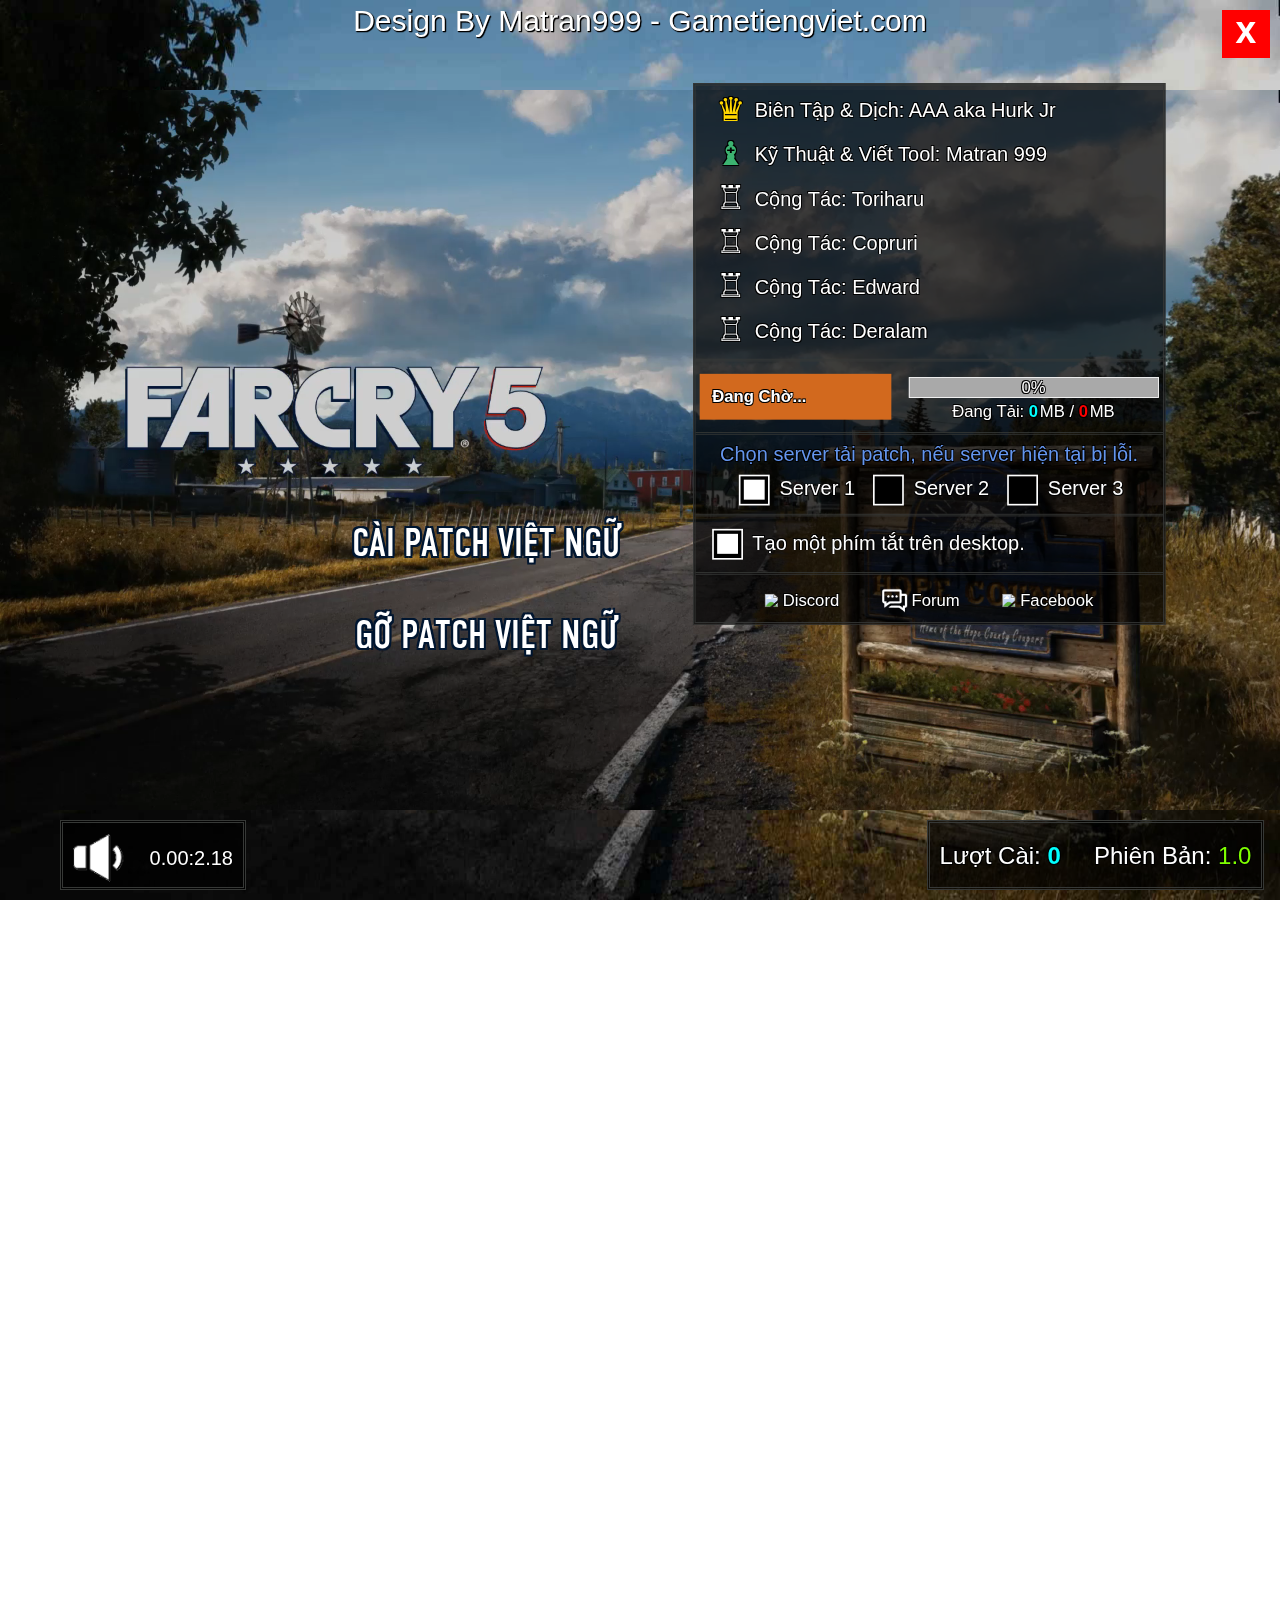
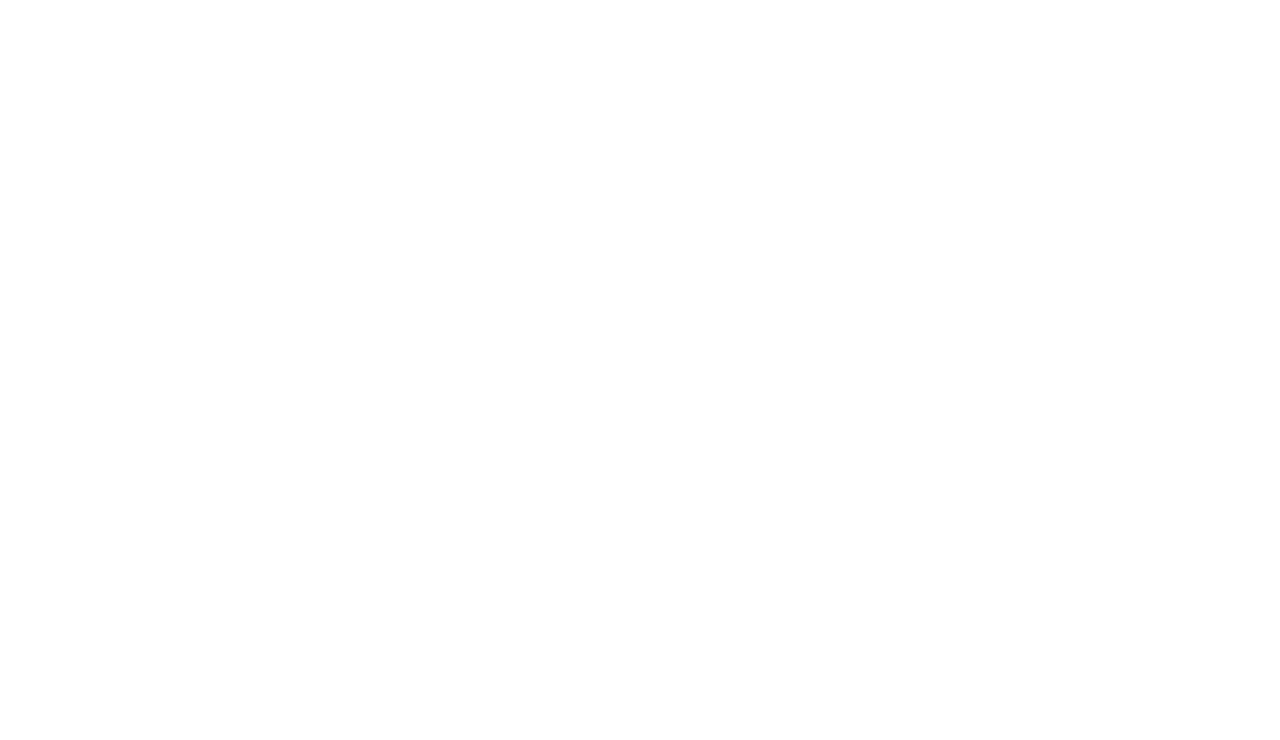
==== Index.html @ 15be2b69 "Add files via upload" ====
<!DOCTYPE html>
<html>
<head>
	<meta http-equiv="Content-Type" content="text/html; charset=utf-8">
	<meta name="viewport" content="width=device-width, initial-scale=1.0, maximum-scale=1.0, user-scalable=no, shrink-to-fit=no">
	<title>FAR CRY 5 VIỆT NGỮ</title>
	<link rel="stylesheet" type="text/css" href="style.css?323">
	<script type="text/javascript" src="jquery.min.js"></script>
</head>
<body>
	<div class="bg">
		<div class="titlebar">
			<div class="copyright hover-link" onclick="matran999()"><span>Design By Matran999 - Gametiengviet.com</span></div>
			<div id="-3" title="Thoát Patch" class="close-btn">ˣ</div>
		</div>
		<div class="slide">
			<div class="body-slide">
				<!--
				<img draggable="false" id="img1" class="imgslide active" src="1.jpg">
				-->
				<img class="poster" src="intro.jpg" />
				<video id="video" playsinline autoplay loop>
					<source src="video.mp4" type="video/mp4">
					<img draggable="false" id="img1" src="intro.jpg" />
				</video>
			</div>
			<div class="content">			
				<div class="rowButton">
					<ul class="button-run">
						<li id="RunPatch" class="btn btn-patch" title="Nhấn để cài đặt tiếng việt cho game Sleeping Dogs" onclick="RunCheck()">
							CÀI PATCH VIỆT NGỮ
							<span class="bk-hover">a</span>
						</li>
						<!--
						<li id="-3" title="Nhấn để đóng patch lại." class="btn btn-exit">THOÁT RA</button>
						-->
						<li id="Backup" title="Nhấn để gỡ patch đã cài trong máy." onclick="RemovePatch(false)" class="btn btn-backup">
							GỠ PATCH VIỆT NGỮ
							<span class="bk-hover">a</span>
						</li>
					</ul>
				</div>
				<div class="row-content row3">
					<div class="row-top row-top1 active">		
						<ul class="text-block list-credit name-member">
							<li class="hover-link"><span alt="icont king">♛</span><span class="animate tipso_style" title="Dịch và biên tập toàn bộ dự án.">Biên Tập &amp; Dịch: AAA aka Hurk Jr</span></li>
							<li class="hover-link"><span alt="icont statue">♝</span><span class="animate tipso_style" title="Hack và viết tool.">Kỹ Thuật &amp; Viết Tool: Matran 999</span></li>
							<li class="hover-link"><span alt="icont rook">♖</span><span class="animate tipso_style" title="Công thần đã theo Leader từ ngày đầu, chịu trách nhiệm dịch phụ đề thoại khu John">Cộng Tác: Toriharu</span></li>
							<li class="hover-link"><span alt="icont rook">♖</span><span class="animate tipso_style" title="Chịu trách nhiệm dịch phụ đề khu Jacob">Cộng Tác: Copruri</span></li>
							<li class="hover-link"><span alt="icont rook">♖</span><span class="animate tipso_style" title="Chịu trách nhiệm dịch phụ đề khu Faith">Cộng Tác: Edward</span></li>
							<li class="hover-link"><span alt="icont rook">♖</span><span class="animate tipso_style" title="Chịu trách nhiệm dịch phụ đề HUD.">Cộng Tác: Deralam</span></li>
						</ul>		
						<ul class="list-console">
							<li class="ConsoleText Console-content">
								<span class="Text-Info"><b id="dot-write" class="dot-load">Đang Chờ...</b></span>
							</li>						
							<li class="ConsoleBody Console-content">
								<label class="progress-bar">
									<span class="percent-background">H</span>
									<span class="percent-number">0%</span>
								</label>
								<label class="download-load">
									<span class="Text-download">Đang Tải: <small title="Dung lượng đang tải" class="number-download">0</small>MB / <small title="Dung lượng gốc của file." class="number-limit">0</small>MB</span>
								</label>
							</li>
						</ul>
						<!--
						<ul class="text-block list-server list-version">
							<li class="title-server">Phiên bản game hiện tại của bạn.</li>
							<li class="select-server">
								<label title="Dùng cho bản steam." class="server-item version1" onclick="checkRadio(this)">
									<span class="input-checkbox check-version active" alt="1"><span>a</span></span> Bản Steam
								</label>
								<label title="Dùng cho bản crack." class="server-item version2" onclick="checkRadio(this)">
									<span class="input-checkbox check-version" alt="2"><span>a</span></span> Bản Thuốc
								</label>
							</li>
						</ul>
						-->
						<ul class="text-block list-server list-credit">
							<li class="title-server">Chọn server tải patch, nếu server hiện tại bị lỗi.</li>
							<li class="select-server">
								<label title="Chọn server 1 để tải patch." class="server-item server1" onclick="checkRadio(this)">
									<span class="input-checkbox check-server active" alt="1"><span>a</span></span> Server 1
								</label>
								<label title="Chọn server 2 để tải patch." class="server-item server2" onclick="checkRadio(this)">
									<span class="input-checkbox check-server" alt="2"><span>a</span></span> Server 2
								</label>
								<label title="Chọn server 3 để tải patch." class="server-item server3" onclick="checkRadio(this)">
									<span class="input-checkbox check-server" alt="3"><span>a</span></span> Server 3
								</label>
							</li>
						</ul>	
						<div class="select-input">
								<label title="Sau khi cài patch xong, sẽ tạo một phím tắt ngoài desktop." class="server-item desktop-check" onclick="checkBox(this)">
									<span class="input-checkbox check-desktop active"><span>a</span></span> Tạo một phím tắt trên desktop.
								</label>
						</div>
						<ul class="list-link">
							<li title="Nhấn để truy cập discord Gametiengviet.&#10;Nếu bạn cần hỗ trợ về vấn đề cài patch việt ngữ." id="discord" onclick="Goto(1)" class="btn-text item-link"><img src="discord.png" /> <span>Discord</span></li>
							<li title="Nhấn để truy cập diễn đàn Gametiengviet" id="forum" onclick="Goto(2)" class="btn-text item-link"><img src="forum.png" /> <span>Forum</span></li>
							<li title="Nhấn để truy cập facebook Gametiengviet" id="facebook" onclick="Goto(3)" class="btn-text item-link"><img src="face.png" /> <span>Facebook</span></li>
						</ul>
					</div>
					<div class="row-top row-top2">
						<p class="title-row">Nội Dung Và Quy Định<span title="Nhấn để đóng bảng quy định lại." class="close-faq" onclick="closeFaq(this)">ˣ</span></p>
						<div class="text-block text-box text-scroll faq-scroll">
							<div class="content-faq">
								<h3>Hỏi Đáp</h3>
								Để đảm bảo mọi người hiểu rõ về dòng Soul, cũng như Dark Soul III thì mình đã dựa trên bản Nhật ngữ của game ( hãng  FormSoftware có trụ sở chính tại Nhật ). Nên đây hứa hẹn sẽ là một trải nghiệm hoàn toàn mới và vì thế sẽ có rất nhiều câu hỏi xoay quanh về vấn đề này ( Q & A) :<br><br>
								Q1. Tại sao tác giả lại sử dụng rất nhiều từ Hán Việt trong bản dịch này?<br><br>
								A1. Do bị giới hạn về số lượng ký tự trong một câu và nội dung mang rất nhiều hàm ý nên Việt Ngữ (tức dịch theo lối word by word) sẽ không đảm bảo được chất lượng tốt nhất cho các bạn chính vì thế để đảm bảo  NGẮN GỌN và SÚC TÍCH nên mình đã sử dụng từ Hán Việt cho bản dịch này.<br><br>
								Q2. Ad có thể giữ nguyên tên của trang bị và địa danh trong game không?<br><br>
								A1. Không. Vì mình muốn VIỆT HÓA HOÀN TOÀN và để mọi người hiểu được ý nghĩa của từng trang bị và địa danh trong game một cách trọn vẹn nhất. Ví dụ như : anh dương nêu ví dụ nha :3 Nhưng mình sẽ cố gắng tạo một list đối chiếu giữa từ gốc và bản dịch để các bạn tiện theo dõi và tìm hiểu.<br><br>
								Q3. Hình như tác giả không đón nhận góp ý của mọi người thì phải?<br><br>
								A3. Không hẳn là như vậy. Ngay từ đầu, mình đã dịch game theo bản tiếng Nhật, mình muốn trình bày demo cho mọi người để xem thái độ đón nhận của cộng đồng như thế nào. Vốn dĩ cộng đồng đã quen sử dụng bản eng, và giữa hai bản dịch eng và nhật tùy chỗ sẽ có sự sai khác. Không phải tự nhiên mà mình chọn bản dịch tiếng Nhật để dịch, mà bởi vì chính nhà sản xuất cũng từ bản Nhật mới dịch ra bản tiếng Anh. Đây là một tựa game hướng đến thị trường Tây  u, nhưng đừng vì thế mà áp đặt nó vào một khuôn mẫu là nó ở bối cảnh này, phải nói chuyện như thế kia. Hơn nữa, bản Nhật có sự tương đồng với tiếng Việt ở mặt ngôn từ và ngữ nghĩa hơn là bản eng.
								<h3>Quy Định</h3>
								Patch VH này hoàn toàn miễn phí không kinh doanh dưới mọi hình thức.<br><br>
								Bản dịch thích hợp dùng trên bản Stream nhưng lưu ý:<br><br>
								Đây là MOD nên để tránh tình trạng bị ban hay mất acc nên chơi offline, nếu bị ban thì tụi mình không chịu trách nhiệm.<br><br>
								Khi cài mod vào, game sẽ chơi trên một file save mới.
							</div>
						</div>
						<div class="agree-faq">
							<label title="Bạn nên đọc kỹ quy định rồi hãy đồng.&#10;Khi bạn đã đọc xong, chúng tôi không chịu trách nhiệm nếu bạn làm sai với quy định được đề ra." class="server-item agree-check" onclick="checkBox(this)">
								<span class="input-checkbox check-faq"><span>a</span></span> Tôi đã đọc và đồng ý với quy định trên.
							</label>
						</div>
					</div>
				</div>
			<div class="fotter-row">
				

				<div class="music-row" title="Far Cry 5 - Oh John (feat.Charlie Mtn.)">
					<div class="speaker playmusic" onclick="playMusic(this)">
						<img src="1.gif" title="Đang phát nhạc..." class="gifImg Gif1" />
						<img src="2.gif" title="Đã tắt nhạc." class="gifImg Gif2" />
					</div>
					<audio id="player" autoplay>
							<source src="music.mp3" type="audio/mp3" />
					</audio>
					<div class="authorMusic text-block">
						<div class="progress-music"></div>
						<div class="TimeClap">
							<span class="time-run"></span>
							<span class="time-duration"></span>
						</div>
					</div>
				</div>

				<div class="version-row">
					<div class="text-version text-block count-down">Lượt Cài: <span class="count-download">0</span></div>
					<div class="text-version text-block">Phiên Bản: <span class="number-version">1.0</span></div>
				</div>
			</div>
		</div>
	</div>
	<div class="popup-layout" title="Nhấn để đóng thông báo." onclick="popupClick(this)">
		<div class="content-popup">
			<div class="content-popup-page">
				<div class="title-content">Thông Báo</div>
				<div class="tab-content"></div>
			</div>
			<div class="loading-popup-page">
				<img class="loading-img" src="loading.gif"/>
				<div class="content-loading">Vui lòng chờ trong giây lát...</div>
			</div>
		</div>
	</div>
	<div class="hide-data" style="display:none">
		<input type="hidden" id="version-old" value="1.0" />
		<input type="hidden" id="server1" value="" />
		<input type="hidden" id="server2" value="" />
		<input type="hidden" id="server3" value="" />
		<input type="hidden" id="forum" value="" />
		<input type="hidden" id="location" value="" />
		<input type="hidden" id="zipname" value="" />
		<input type="hidden" id="sizeFile" value="" />
		<input type="hidden" id="listFile" value="" />
		<input type="hidden" id="version-new" value="" />
		<input type="hidden" id="version-game" value="1" />
		<input type="hidden" id="version-crack" value="0" />
		<textarea id="JSON" /></textarea>
	</div>
</body>
<script type="text/javascript" src="script.js"></script>
<!--


Dark Soul 3||1.0||- Fix lỗi chính tả.<lf>- Dịch những từ thiếu sót<lf>- Fix lỗi loot đồ<lf>- Cập nhật nội dung text mới.||Đã có bản update mới dành cho Dark Soul 3.<lf>Phiên bản hiện tại là: 1.0. <lf>Các bạn nên cập nhật lên bản mới nhất để có trải nghiệm tốt hơn.<lf><lf>* Nội dung cập nhật mới:<lf>- Fix lỗi chính tả.<lf>- Dịch những từ thiếu sót<lf>- Fix lỗi loot đồ<lf>- Cập nhật nội dung text mới.||||||||254125||https://gametiengviet.com/threads/dying-light-viet-hoa.3678/#post-34874||5.2||
-->
</html>
---- style.css ----
@font-face {
  font-family: 'Sleeping Dog';
  src: url('SD.ttf'); /* IE9 Compat Modes */
}

@font-face {
	font-family: 'Segoe Chess';
  src: url('chess.ttf');
}

@media only screen and (max-width: 900px) {
	.rowButton {
			left: 20px!important;
			top: 66px!important;
	}

	.row3 {
			right: -145px!important;
			top: -85px!important;
	}

	.music-row {
			display: none;
	}
}

*{margin:0;-moz-user-select:none;-khtml-user-select:none;-webkit-user-select:none;-ms-user-select:none;user-select:none;transition:all .3s}
.bg{width:100%;height:100%;display:block}
.titlebar{width:100%;height:50px;position:absolute;top:0;left:0;z-index:10}
.close-btn{opacity:1;display:block;position:absolute;right:10px;background:red;text-align:center;top:10px;line-height: 32px;color:#fff;font-weight:700;font-size: 55px;padding:10px 13px;cursor:pointer;z-index:99;height: 26px;border: 1px solid transparent;}
.close-btn:hover{background:#000;border-color: white;}
.imgslide{position:absolute;left:0;top:0;transition:all .7s;opacity:0}
.slide{position:absolute;background:#000;left:0;right:0;height:100%}
body{width:100%;height:100%;display:block;overflow:hidden;float:left;position: absolute;scrollbar-face-color:#6495ed;scrollbar-arrow-color:#6495ed;scrollbar-track-color:#000;scrollbar-shadow-color:##6495ed;scrollbar-highlight-color:#6495ed;scrollbar-3dlight-color:grey;scrollbar-darkshadow-Color:#202020;scrollbar-width:thin;Font-family:"Source Sans Pro","Source Sans Pro","Helvetica Neue",Helvetica,Arial,sans-serif}
.imgslide.active{opacity:0}
img[id*=img].active{opacity:1;z-index:2;left:0!important;transform:scale(1)!important;top:0!important;width:100%!important;right:0!important}
#img2{transform:scale(.1)}
#img3{top:9999px}
#img4{width:0}
#img5{transform:rotate(90deg)}
#img7{transform:skewY(45deg)}
#img6{left:9999px}
#img8{transform:scaleX(1.5)}
#img9{transform:scale(5)}
.row-content{width:30%;display:block;height:100%;margin-right:20px;position:absolute;left:2%;top:5%;}
.content{text-align:center;position:absolute;z-index:5;left:0;right:0;top:0;bottom:0;font-size:40px;color:#fff;padding:10px;text-shadow:-1px -1px 0 #000,1px -1px 0 #000,-1px 1px 0 #000,1px 1px 0 #000}
.row2{left:35%}
.row3{right:20px;left:auto;width:600px;height:auto;top:unset;top:100px}
.title-row{font-size:40px;padding:5px;color:#6495ed;text-shadow:-1px -2px 0 #000,2px -2px 0 #000,-1px 2px 0 #000,2px 2px 0 #000}
.text-block{text-align:left;font-size:24px;color:#fff;padding:5px;text-shadow:-1px -1px 0 #000,1px -1px 0 #000,-1px 1px 0 #000,1px 1px 0 #000}
.text-box.text-scroll{color:#fff;font-size:24px;padding:10px;overflow:auto;text-align:left;text-shadow:-1px -1px 0 #000,1px -1px 0 #000,-1px 1px 0 #000,1px 1px 0 #000;}
.list-credit{font-size:24px;border-bottom:3px double #363836;list-style-type:none}
.select-input{text-align:left;padding:10px;font-size:24px;line-height:32px;border-bottom:3px double #363836}
.label-shorcut{position:relative;cursor:pointer!important}
#checkShortcut{visibility:hidden;zoom:2;cursor:pointer!important;position:relative;z-index:9;margin-right:10px}
.check-bak{background:#000;width:25px;height:25px;position:absolute;left:0;top:1px;border:2px solid #fff}
input[type=checkbox]:checked+span:after{content:"";background:#fff;width:19px;height:19px;position:absolute;top:3px;left:3px}
.btn{width:350px;border:0;cursor:pointer;font-size:40px;text-shadow: 2px 0px #001630, -2px 0px #001630, -2px -2px #001630, 2px -2px #001630, 2px 2px #001630, -2px 2px #001630;color: white;/* padding:10px; */background:rgba(255,242,164,0);border:2px solid transparent;border-color:rgba(255,242,164,0);border-radius:13px;text-align: center;position: relative;height: 63px;margin-bottom: 25px;}
.button-run{display:block;padding:10px;margin-top:15px;width:100%;bottom:0;box-sizing:border-box;list-style-type:none;font-family:"Sleeping Dog"}
.btn:hover .bk-hover, .RunDL .bk-hover{border: 2px solid rgba(255,242,164,0.6);background: rgba(255,242,164,.3);opacity: 1;border-radius: 0;}
.text-faq{height:55%;max-height:55%;overflow:auto}
.fotter-row{position:absolute;bottom:10px;width:100%;height:70px;z-index:6}
.speaker.playmusic .Gif2{display:none}
.speaker{position:absolute;left:3%;padding:5px;cursor:pointer;z-index:10}
.gifImg{width:60px}
.speaker .Gif1{display:none}
.speaker.playmusic .gifImg.Gif1{display:block}
.authorMusic{width:100%;overflow:hidden;font-size:20px;padding-left:100px;display:block}
.progress-music{position:absolute;top:0;left:0;background:#008b8b;color:#008b8b;text-shadow:none;bottom:0;z-index:2}
marquee{position:relative;z-index:6}
.TimeClap{position:absolute;right:0;top:0;z-index:7;line-height:70px;padding: 0 10px;}
.marquee{display:block;width: 500px;line-height: 60px;position:absolute;animation:marquee 10s linear infinite;z-index:9;white-space:nowrap;font-size: 24px;}
.music-row{position:absolute;top:0;bottom:0;width: 180px;left:50px;background:rgba(0,0,0,.7);border:3px double #363836;}
.version-row{position:absolute;right:2%;top:0;bottom:0;background:rgba(0,0,0,.7);border:3px double #363836;line-height:45px}
.text-version{padding:10px}
.number-version{color:#7fff00}
.copyright{font-size:30px;margin-top:4px;position:relative;z-index:11;text-align:center;color:#fff;text-shadow:1px 1px 1px #000,1px 1px 1px #000,1px 1px 1px #000;cursor:pointer}
.list-console{list-style-type:none;padding-left:0;margin-top:5px;border-bottom:3px double #363836;font-size:20px;width:100%;bottom:20px;padding:5px 0}
.Text-Run{text-align:left}
.ConsoleText.Console-content{text-align:left;display:inline-block;vertical-align:middle;}
.Text-Info{display: inline-block;background:#d2691e;margin-bottom:5px;margin-right:5px;padding:15px;width: 200px;text-align: left;min-height:25px}
.Text-Run{display:inline;padding:5px}
.progress-bar{display:block;background:#a9a9a9;border:1px solid;margin-bottom:5px;position:relative}
.percent-number{display:block;position:relative;z-index:9}
.percent-background{display:block;width:0%;background:#dc143c;position:absolute;color:transparent;text-shadow:none}
.count-download,.number-download{color:#0ff;font-size:inherit;font-weight:700;padding-right:2px}
.number-limit{color:red;font-size:inherit;font-weight:700;padding-right:2px}
.list-server{list-style-type:none;border-bottom:3px double #363836;min-height:inherit}
.server-item{display:block;padding:5px;cursor:pointer;line-height:normal}
.list-server.list-credit .select-server{text-align:center}
.checkbox{transform:scale(1.8);margin:0 5px}
.server-item:hover{background:#7c7b7b!important}
.input-checkbox{font-size:0;display:inline-block;background:#000;vertical-align:middle;margin:0 5px;border:2px solid;padding:4px;height:25px}
.input-checkbox span{display:inline-block;width:25px;height:24px}
.input-checkbox.active span{background:#fff}
.popup-layout.loading,.popup-layout.text-alert{z-index:9;opacity:1}
.popup-layout{position:fixed;top:0;left:0;bottom:0;right:0;z-index:10;background:rgba(0,0,0,.7);z-index:0;opacity:0;text-align:center}
.content-popup{position:absolute;display:block;left:0;right:0;top:33%;text-align:center}
.content-popup-page,.loading-popup-page{padding:10px;border:4px solid #fff;border-radius:12px;background:#4b525d;transform:scale(.1);opacity:0;z-index:-1;max-width:500px;margin:0 auto}
.content-loading{font-size:31px;color:#fff}
.copyright:hover{color:#20b2aa}
.url-forum{display:block;cursor:pointer;color:#ff8c00;font-size:20px;padding:5px;text-align:center;text-decoration:underline}
.url-forum:hover{color:#5f9ea0}
.popup-layout.loading .loading-popup-page{transform:scale(1);opacity:1;z-index:9}
.tab-content{color:#fff;font-size:20px;word-wrap:break-word;-ms-word-wrap:break-word}
.text-alert .content-popup-page{transform:none;opacity:1;z-index:9;position:relative;max-width:400px;word-break:break-word;margin:0 auto}
.popup-layout.text-alert{cursor:pointer}
.title-content{border-bottom:2px dashed #fff;font-size:30px;color:#7fff00;margin-bottom:10px;padding:5px}
.tleft{text-align:left}
.text-version{display:inline-block}
.agree-faq{bottom:0;font-size:25px;width:100%;z-index:20;}
.content-faq h3{margin:10px 0;color:#7fff00}
.list-console li{padding:5px}
.list-link{list-style-type:none;padding:0;margin:5px;line-height:34px;padding-bottom:4px}
.list-link li{display:inline-block;font-size:20px;margin:0 20px;cursor:pointer}
.list-link li img{width:30px;vertical-align:middle}
.title-list{display:block!important}
.list-link li span{vertical-align:middle}
.list-link li:hover{color:#d2691e}
.title-server{text-align:center;color:#6495ed;padding:5px}
.list-server.list-credit .select-server label{display:inline-block}
.ConsoleBody.Console-content{width:300px;display:inline-block;margin:0 auto;vertical-align:middle}
.name-member li span[alt]{padding-right:10px;font-size:40px;vertical-align:middle;display:inline-block}
.name-member li{padding-left:20px}
.name-member li span[alt*=king]{color:gold}
.name-member li span[title]{vertical-align:middle;padding-bottom:7px;display:inline-block;margin-top:11px}
.name-member li span[alt*=statue]{color:#3cb371}
.name-member li span[alt*=pawn]{color:#a9a9a9}
.rowButton{position:absolute;left: 300px;bottom: 200px;height:auto;box-sizing:border-box;text-align:left;}
.rowButton H1{FONT-SIZE:50px;text-shadow:-1px -1px 0 #904f3a,1px -1px 0 #904f3a,-1px 1px 0 #904f3a,1px 1px 0 #904f3a;margin-bottom:20px;color:#fef2a4;font-weight:700;font-family:"Sleeping Dog"}
.hover-link span{display:inline-block}
.hover-link span:after{content:"";display:block;width:0;padding-top:5px;border-bottom:2px solid #fff;transition:.5s}
.hover-link span:hover:after{width:100%}
img#log-load,.Text-Info b {
    display: inline-block;
    vertical-align: middle;
}

#log-load {
    width: 30px;
}
#video {
    width: 100%;
    height: 100%;
    position: absolute;
    z-index: 2;
    top: 0;
    left: 0;
}

.row-top {
    opacity: 0;
    position: absolute;
    background: rgba(0,0,0,.7);
    border: 3px double #363836;
    z-index: 0;
    top: 2000px;
}

.row-top.active {
    top: 0;
    opacity: 1;
    z-index: 10;
}

.text-scroll {
    max-height: 580px;
    min-height: 580px;
}
.bk-hover {
    position: absolute;
    font-size: 0;
    width: 100%;
    height: 100%;
    border: 2px solid rgba(255,242,164,0.6);
    background: rgba(255,242,164,.3);
    border-radius: 0;
    padding: 10px;
    left: -10px;
    top: -10px;
    opacity: 0;
    border-radius: 100%;
}
.close-faq {
    position: absolute;
    right: 0;
    top: 0;
    height: 42px;
    padding: 0 14px;
    background: red;
    color: white;
    text-shadow: none;
    font-weight: bold;
    cursor: pointer;
    border: 1px solid transparent;
}

.close-faq:hover {
    background: black;
    border-color: white;
}
img.poster {
    width: 100%;
    height: 100%;
    position: absolute;
    z-index: 1;
    top: 0;
    left: 0;
}
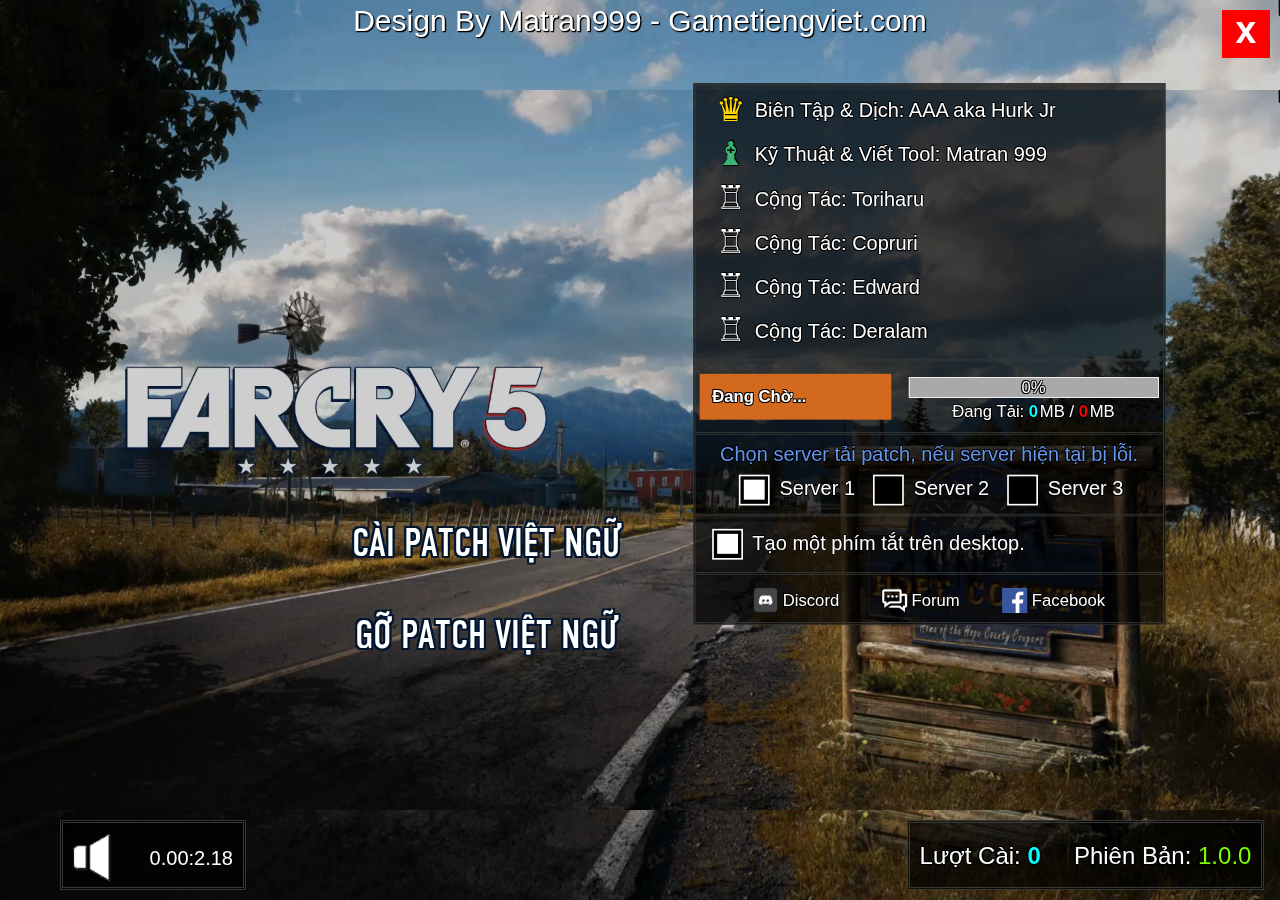
==== commit ee6a1f93: "Update Index.html" ====
--- a/Index.html
+++ b/Index.html
@@ -102,31 +102,7 @@
 							<li title="Nhấn để truy cập facebook Gametiengviet" id="facebook" onclick="Goto(3)" class="btn-text item-link"><img src="face.png" /> <span>Facebook</span></li>
 						</ul>
 					</div>
-					<div class="row-top row-top2">
-						<p class="title-row">Nội Dung Và Quy Định<span title="Nhấn để đóng bảng quy định lại." class="close-faq" onclick="closeFaq(this)">ˣ</span></p>
-						<div class="text-block text-box text-scroll faq-scroll">
-							<div class="content-faq">
-								<h3>Hỏi Đáp</h3>
-								Để đảm bảo mọi người hiểu rõ về dòng Soul, cũng như Dark Soul III thì mình đã dựa trên bản Nhật ngữ của game ( hãng  FormSoftware có trụ sở chính tại Nhật ). Nên đây hứa hẹn sẽ là một trải nghiệm hoàn toàn mới và vì thế sẽ có rất nhiều câu hỏi xoay quanh về vấn đề này ( Q & A) :<br><br>
-								Q1. Tại sao tác giả lại sử dụng rất nhiều từ Hán Việt trong bản dịch này?<br><br>
-								A1. Do bị giới hạn về số lượng ký tự trong một câu và nội dung mang rất nhiều hàm ý nên Việt Ngữ (tức dịch theo lối word by word) sẽ không đảm bảo được chất lượng tốt nhất cho các bạn chính vì thế để đảm bảo  NGẮN GỌN và SÚC TÍCH nên mình đã sử dụng từ Hán Việt cho bản dịch này.<br><br>
-								Q2. Ad có thể giữ nguyên tên của trang bị và địa danh trong game không?<br><br>
-								A1. Không. Vì mình muốn VIỆT HÓA HOÀN TOÀN và để mọi người hiểu được ý nghĩa của từng trang bị và địa danh trong game một cách trọn vẹn nhất. Ví dụ như : anh dương nêu ví dụ nha :3 Nhưng mình sẽ cố gắng tạo một list đối chiếu giữa từ gốc và bản dịch để các bạn tiện theo dõi và tìm hiểu.<br><br>
-								Q3. Hình như tác giả không đón nhận góp ý của mọi người thì phải?<br><br>
-								A3. Không hẳn là như vậy. Ngay từ đầu, mình đã dịch game theo bản tiếng Nhật, mình muốn trình bày demo cho mọi người để xem thái độ đón nhận của cộng đồng như thế nào. Vốn dĩ cộng đồng đã quen sử dụng bản eng, và giữa hai bản dịch eng và nhật tùy chỗ sẽ có sự sai khác. Không phải tự nhiên mà mình chọn bản dịch tiếng Nhật để dịch, mà bởi vì chính nhà sản xuất cũng từ bản Nhật mới dịch ra bản tiếng Anh. Đây là một tựa game hướng đến thị trường Tây  u, nhưng đừng vì thế mà áp đặt nó vào một khuôn mẫu là nó ở bối cảnh này, phải nói chuyện như thế kia. Hơn nữa, bản Nhật có sự tương đồng với tiếng Việt ở mặt ngôn từ và ngữ nghĩa hơn là bản eng.
-								<h3>Quy Định</h3>
-								Patch VH này hoàn toàn miễn phí không kinh doanh dưới mọi hình thức.<br><br>
-								Bản dịch thích hợp dùng trên bản Stream nhưng lưu ý:<br><br>
-								Đây là MOD nên để tránh tình trạng bị ban hay mất acc nên chơi offline, nếu bị ban thì tụi mình không chịu trách nhiệm.<br><br>
-								Khi cài mod vào, game sẽ chơi trên một file save mới.
-							</div>
-						</div>
-						<div class="agree-faq">
-							<label title="Bạn nên đọc kỹ quy định rồi hãy đồng.&#10;Khi bạn đã đọc xong, chúng tôi không chịu trách nhiệm nếu bạn làm sai với quy định được đề ra." class="server-item agree-check" onclick="checkBox(this)">
-								<span class="input-checkbox check-faq"><span>a</span></span> Tôi đã đọc và đồng ý với quy định trên.
-							</label>
-						</div>
-					</div>
+
 				</div>
 			<div class="fotter-row">
 				
@@ -150,7 +126,7 @@
 
 				<div class="version-row">
 					<div class="text-version text-block count-down">Lượt Cài: <span class="count-download">0</span></div>
-					<div class="text-version text-block">Phiên Bản: <span class="number-version">1.0</span></div>
+					<div class="text-version text-block">Phiên Bản: <span class="number-version">1.0.0</span></div>
 				</div>
 			</div>
 		</div>
@@ -184,9 +160,4 @@
 	</div>
 </body>
 <script type="text/javascript" src="script.js"></script>
-<!--
-
-
-Dark Soul 3||1.0||- Fix lỗi chính tả.<lf>- Dịch những từ thiếu sót<lf>- Fix lỗi loot đồ<lf>- Cập nhật nội dung text mới.||Đã có bản update mới dành cho Dark Soul 3.<lf>Phiên bản hiện tại là: 1.0. <lf>Các bạn nên cập nhật lên bản mới nhất để có trải nghiệm tốt hơn.<lf><lf>* Nội dung cập nhật mới:<lf>- Fix lỗi chính tả.<lf>- Dịch những từ thiếu sót<lf>- Fix lỗi loot đồ<lf>- Cập nhật nội dung text mới.||||||||254125||https://gametiengviet.com/threads/dying-light-viet-hoa.3678/#post-34874||5.2||
--->
-</html>+</html>
